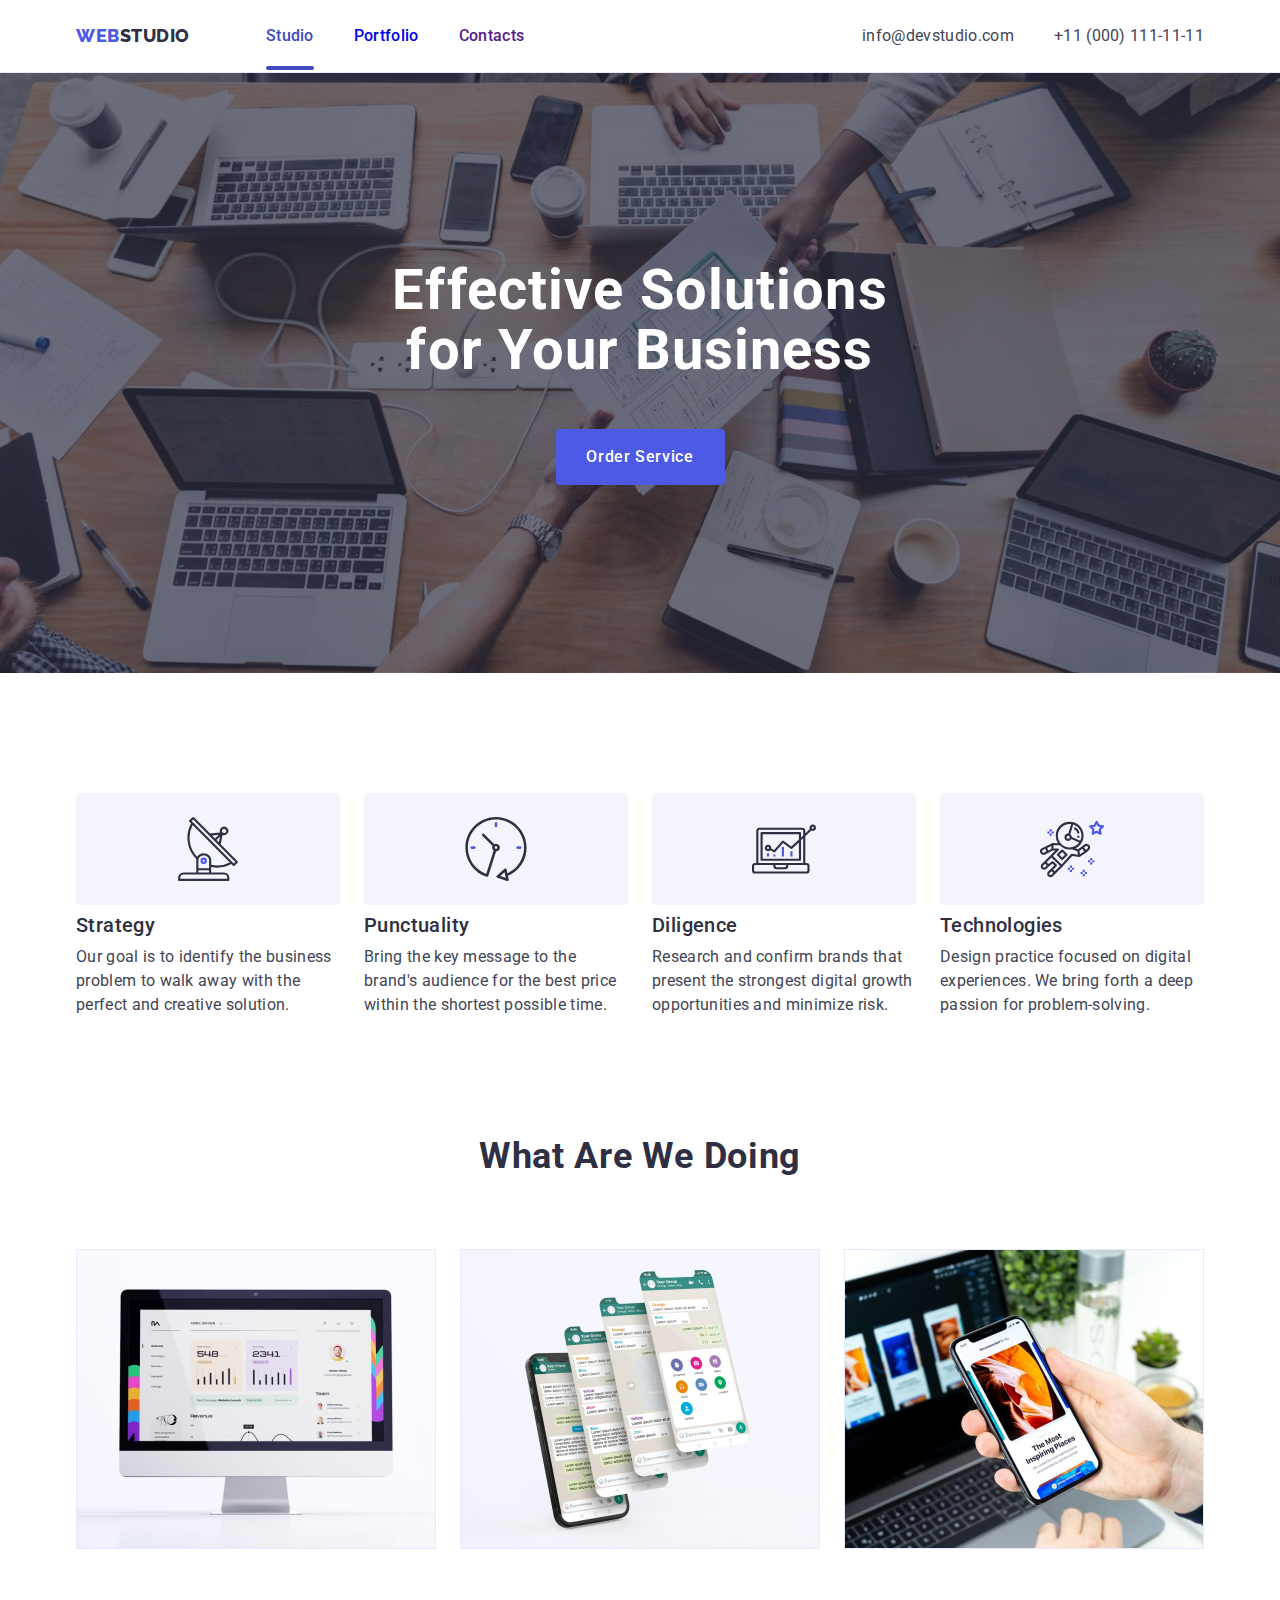
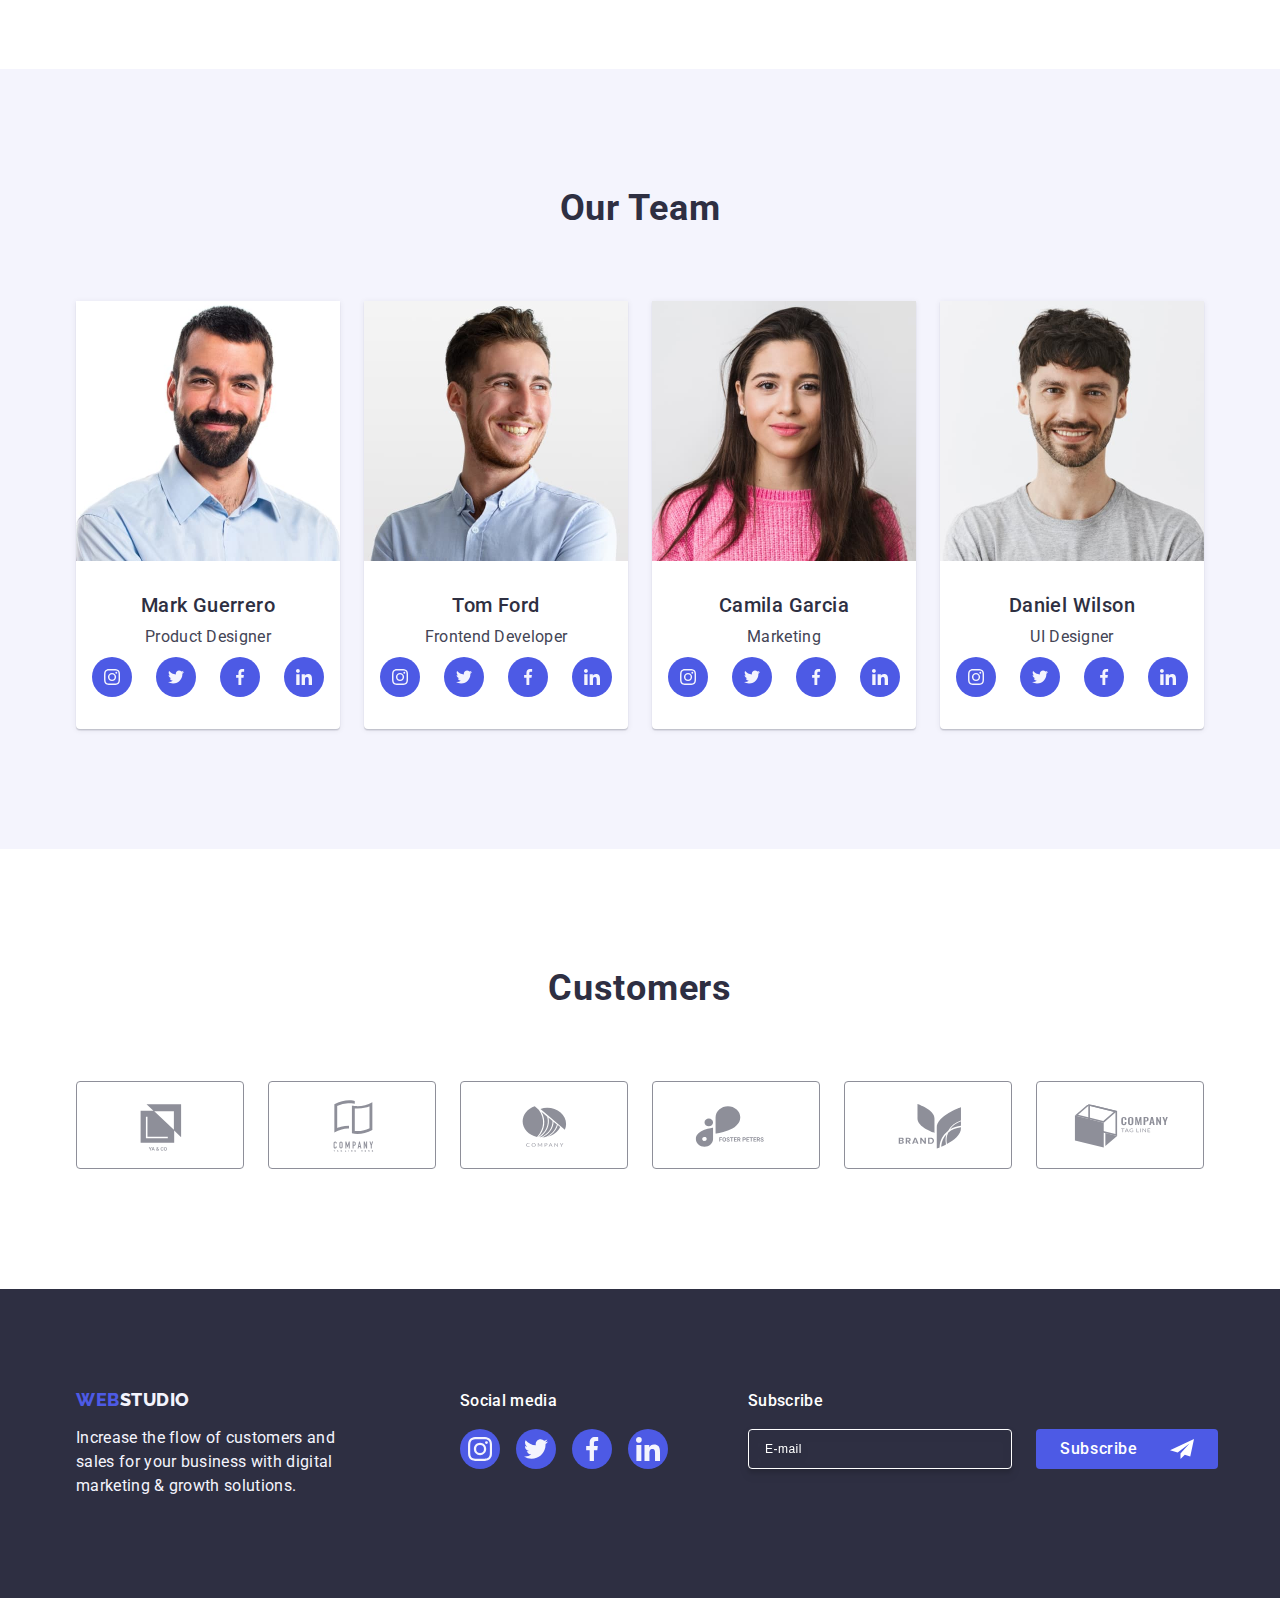
==== index.html @ 23e66b49 "Initial commit" ====
<!DOCTYPE html>
<html lang="en">
  <head>
    <meta charset="UTF-8" />
    <meta name="viewport" content="width=device-width, initial-scale=1.0" />
    <title>Document</title>
    <!--normalize-->
    <link rel="normalize" href="/css/modern-normalize.min.css" />
    <!--robo400-->
    <link rel="preconnect" href="https://fonts.googleapis.com" />
    <link rel="preconnect" href="https://fonts.gstatic.com" crossorigin />
    <link
      href="https://fonts.googleapis.com/css2?family=Roboto:wght@900&display=swap"
      rel="stylesheet"
    />
    <!--robo500-->
    <link rel="preconnect" href="https://fonts.googleapis.com" />
    <link rel="preconnect" href="https://fonts.gstatic.com" crossorigin />
    <link
      href="https://fonts.googleapis.com/css2?family=Roboto:ital,wght@0,400;0,500;0,900;1,400;1,500&display=swap"
      rel="stylesheet"
    />
    <!--robo700-->
    <link rel="preconnect" href="https://fonts.googleapis.com" />
    <link rel="preconnect" href="https://fonts.gstatic.com" crossorigin />
    <link
      href="https://fonts.googleapis.com/css2?family=Roboto:ital,wght@0,400;0,500;0,700;0,900;1,400;1,500&display=swap"
      rel="stylesheet"
    />
    <!--robo900-->
    <link rel="preconnect" href="https://fonts.googleapis.com" />
    <link rel="preconnect" href="https://fonts.gstatic.com" crossorigin />
    <link
      href="https://fonts.googleapis.com/css2?family=Roboto:ital,wght@0,400;0,900;1,400&display=swap"
      rel="stylesheet"
    />
    <!--raleway400-->
    <link rel="preconnect" href="https://fonts.googleapis.com" />
    <link rel="preconnect" href="https://fonts.gstatic.com" crossorigin />
    <link
      href="https://fonts.googleapis.com/css2?family=Raleway&family=Roboto:ital,wght@0,400;0,500;0,700;0,900;1,400;1,500&display=swap"
      rel="stylesheet"
    />

    <!--cssstyles-->
    <link rel="stylesheet" href="./css/styles.css" />

    <link rel="preconnect" href="https://fonts.gstatic.com" />
  </head>

  <body>
    <!--Header-->
    <header class="top-header">
      <div class="header-div container">
        <nav class="nav-menu link">
          <a class="web-text link" href="./index.html"
            >Web<span class="studio-text">Studio</span></a
          >
          <ul class="ul-one list">
            <li class="link-portfolio">
              <a href="./index.html" class="link active header-link">Studio</a>
            </li>
            <li>
              <a href="./portfolio.html" class="link header-link">Portfolio</a>
            </li>
            <li><a href="" class="link header-link">Contacts</a></li>
          </ul>
        </nav>

        <address class="address">
          <ul class="ul-address list">
            <li>
              <a href="mailto:info@devstudio.com" class="link"
                >info@devstudio.com</a
              >
            </li>
            <li>
              <a href="tel:+110001111111" class="link">+11 (000) 111-11-11</a>
            </li>
          </ul>
        </address>
      </div>
    </header>

    <!--Main content-->

    <main>
      <!--section-one-->

      <section class="section-one">
        <div class="container">
          <h1 class="tytle-main">Effective Solutions for Your Business</h1>
          <button class="butt-one list" type="button" data-modal-open>
            Order Service
          </button>
        </div>
      </section>

      <!--section-two-->
      <section class="section-two">
        <div class="container">
          <h2 class="header-two visually-hidden">Advantages of WebStudio</h2>

          <ul class="advantages-list list">
            <li class="advantages-item">
              <div class="advantages-img">
                <svg width="64" height="64">
                  <use href="./images/icons.svg#icon-antenna-1"></use>
                </svg>
              </div>
              <h3 class="header-three">Strategy</h3>
              <p class="paragraph-one">
                Our goal is to identify the business problem to walk away with
                the perfect and creative solution.
              </p>
            </li>

            <li class="advantages-item">
              <div class="advantages-img">
                <svg width="64" height="64">
                  <use href="./images/icons.svg#icon-clock-1"></use>
                </svg>
              </div>
              <h3 class="header-three">Punctuality</h3>
              <p class="paragraph-one">
                Bring the key message to the brand's audience for the best price
                within the shortest possible time.
              </p>
            </li>

            <li class="advantages-item">
              <div class="advantages-img">
                <svg width="64" height="64">
                  <use href="./images/icons.svg#icon-diagram-1"></use>
                </svg>
              </div>
              <h3 class="header-three">Diligence</h3>
              <p class="paragraph-one">
                Research and confirm brands that present the strongest digital
                growth opportunities and minimize risk.
              </p>
            </li>

            <li class="advantages-item">
              <div class="advantages-img">
                <svg width="64" height="64">
                  <use href="./images/icons.svg#icon-astronaut-1"></use>
                </svg>
              </div>
              <h3 class="header-three">Technologies</h3>
              <p class="paragraph-one">
                Design practice focused on digital experiences. We bring forth a
                deep passion for problem-solving.
              </p>
            </li>
          </ul>
        </div>
      </section>

      <!--section-three-->
      <section class="section-three">
        <div class="container">
          <h2 class="header-two">What are we doing</h2>
          <ul class="tasks-list list">
            <li class="tasks-item">
              <img
                src="./images/section3_p1.jpg"
                alt="Creating yor own project"
                width="360"
                height="300"
              />
            </li>

            <li class="tasks-item">
              <img
                src="./images/section3_p2.jpg"
                alt="Creating an app for IOS and Android"
                width="360"
                height="300"
              />
            </li>

            <li class="tasks-item">
              <img
                src="./images/section3_p3.jpg"
                alt="Design"
                width="360"
                height="300"
              />
            </li>
          </ul>
        </div>
      </section>
      <!--section 4-->
      <section class="section-four">
        <div class="container">
          <h2 class="header-two">Our Team</h2>

          <ul class="team-list list">
            <li class="staff-list">
              <img
                src="./images/section4_p1.jpg"
                alt="Mark Guerrero"
                width="264"
                height="260"
              />
              <div class="team-member">
                <h3 class="header-three header-name">Mark Guerrero</h3>
                <p class="paragraph-one paragraph-name">Product Designer</p>

                <ul class="sm-list">
                  <li class="sm-item">
                    <a href="" class="sm-link" aria-label="IS">
                      <svg class="sm-icon" width="16" height="16">
                        <use href="./images/icons.svg#icon-instagram-2"></use>
                      </svg>
                    </a>
                  </li>

                  <li class="sm-item">
                    <a href="" class="sm-link" aria-label="TW">
                      <svg class="sm-icon" width="16" height="16">
                        <use href="./images/icons.svg#icon-twitter-1"></use>
                      </svg>
                    </a>
                  </li>

                  <li class="sm-item">
                    <a href="" class="sm-link" aria-label="FB">
                      <svg class="sm-icon" width="16" height="16">
                        <use href="./images/icons.svg#icon-facebook-1"></use>
                      </svg>
                    </a>
                  </li>

                  <li class="sm-item">
                    <a href="" class="sm-link" aria-label="LKI">
                      <svg class="sm-icon" width="16" height="16">
                        <use href="./images/icons.svg#icon-linkedin-1"></use>
                      </svg>
                    </a>
                  </li>
                </ul>
              </div>
            </li>

            <li class="staff-list">
              <img
                src="./images/section4_p2.jpg"
                alt="Tom Ford"
                width="264"
                height="260"
              />
              <div class="team-member">
                <h3 class="header-three header-name">Tom Ford</h3>
                <p class="paragraph-one paragraph-name">Frontend Developer</p>
                <ul class="sm-list">
                  <li class="sm-item">
                    <a href="" class="sm-link" aria-label="IS">
                      <svg class="sm-icon" width="16" height="16">
                        <use href="./images/icons.svg#icon-instagram-2"></use>
                      </svg>
                    </a>
                  </li>

                  <li class="sm-item">
                    <a href="" class="sm-link" aria-label="TW">
                      <svg class="sm-icon" width="16" height="16">
                        <use href="./images/icons.svg#icon-twitter-1"></use>
                      </svg>
                    </a>
                  </li>

                  <li class="sm-item">
                    <a href="" class="sm-link" aria-label="FB">
                      <svg class="sm-icon" width="16" height="16">
                        <use href="./images/icons.svg#icon-facebook-1"></use>
                      </svg>
                    </a>
                  </li>

                  <li class="sm-item">
                    <a href="" class="sm-link" aria-label="LKI">
                      <svg class="sm-icon" width="16" height="16">
                        <use href="./images/icons.svg#icon-linkedin-1"></use>
                      </svg>
                    </a>
                  </li>
                </ul>
              </div>
            </li>

            <li class="staff-list">
              <img
                src="./images/section4_p3.jpg"
                alt="Camila Garcia"
                width="264"
                height="260"
              />
              <div class="team-member">
                <h3 class="header-three header-name">Camila Garcia</h3>
                <p class="paragraph-one paragraph-name">Marketing</p>
                <ul class="sm-list">
                  <li class="sm-item">
                    <a href="" class="sm-link" aria-label="IS">
                      <svg class="sm-icon" width="16" height="16">
                        <use href="./images/icons.svg#icon-instagram-2"></use>
                      </svg>
                    </a>
                  </li>

                  <li class="sm-item">
                    <a href="" class="sm-link" aria-label="TW">
                      <svg class="sm-icon" width="16" height="16">
                        <use href="./images/icons.svg#icon-twitter-1"></use>
                      </svg>
                    </a>
                  </li>

                  <li class="sm-item">
                    <a href="" class="sm-link" aria-label="FB">
                      <svg class="sm-icon" width="16" height="16">
                        <use href="./images/icons.svg#icon-facebook-1"></use>
                      </svg>
                    </a>
                  </li>

                  <li class="sm-item">
                    <a href="" class="sm-link" aria-label="LKI">
                      <svg class="sm-icon" width="16" height="16">
                        <use href="./images/icons.svg#icon-linkedin-1"></use>
                      </svg>
                    </a>
                  </li>
                </ul>
              </div>
            </li>

            <li class="staff-list">
              <img
                src="./images/section4_p4.jpg"
                alt="Daniel Wilson"
                width="264"
                height="260"
              />
              <div class="team-member">
                <h3 class="header-three header-name">Daniel Wilson</h3>
                <p class="paragraph-one paragraph-name">UI Designer</p>
                <ul class="sm-list">
                  <li class="sm-item">
                    <a href="" class="sm-link" aria-label="IS">
                      <svg class="sm-icon" width="16" height="16">
                        <use href="./images/icons.svg#icon-instagram-2"></use>
                      </svg>
                    </a>
                  </li>

                  <li class="sm-item">
                    <a href="" class="sm-link" aria-label="TW">
                      <svg class="sm-icon" width="16" height="16">
                        <use href="./images/icons.svg#icon-twitter-1"></use>
                      </svg>
                    </a>
                  </li>

                  <li class="sm-item">
                    <a href="" class="sm-link" aria-label="FB">
                      <svg class="sm-icon" width="16" height="16">
                        <use href="./images/icons.svg#icon-facebook-1"></use>
                      </svg>
                    </a>
                  </li>

                  <li class="sm-item">
                    <a href="" class="sm-link" aria-label="LKI">
                      <svg class="sm-icon" width="16" height="16">
                        <use href="./images/icons.svg#icon-linkedin-1"></use>
                      </svg>
                    </a>
                  </li>
                </ul>
              </div>
            </li>
          </ul>
        </div>
      </section>
      <!--SECTION FIVE-->
      <section class="section-five">
        <div class="container">
          <h2 class="header-two">Customers</h2>
          <ul class="clients-list">
            <li class="clients-item">
              <a href="" class="clients-link" aria-label="logo 1">
                <svg class="clients-icon" width="104" height="56">
                  <use href="./images/icons.svg#icon-yaco"></use>
                </svg>
              </a>
            </li>
            <li class="clients-item">
              <a href="" class="clients-link" aria-label="logo 2">
                <svg class="clients-icon" width="104" height="56">
                  <use href="./images/icons.svg#icon-company"></use>
                </svg>
              </a>
            </li>
            <li class="clients-item">
              <a href="" class="clients-link" aria-label="logo 3">
                <svg class="clients-icon" width="104" height="56">
                  <use href="./images/icons.svg#icon-company3"></use>
                </svg>
              </a>
            </li>
            <li class="clients-item">
              <a href="" class="clients-link" aria-label="logo 4">
                <svg class="clients-icon" width="104" height="56">
                  <use href="./images/icons.svg#icon-foster"></use>
                </svg>
              </a>
            </li>
            <li class="clients-item">
              <a href="" class="clients-link" aria-label="logo 5">
                <svg class="clients-icon" width="104" height="56">
                  <use href="./images/icons.svg#icon-brand"></use>
                </svg>
              </a>
            </li>
            <li class="clients-item">
              <a href="" class="clients-link" aria-label="logo 6">
                <svg class="clients-icon" width="104" height="56">
                  <use href="./images/icons.svg#icon-company6"></use>
                </svg>
              </a>
            </li>
          </ul>
        </div>
      </section>
    </main>

    <!--Footer-->

    <footer class="footer">
      <div class="container footer-div">
        <div class="footer-one">
          <a class="web-text footer-class link" href="./index.html">
            Web<span class="studio-text-footer">Studio</span></a
          >
          <p class="text-footer">
            Increase the flow of customers and sales for your business with
            digital marketing & growth solutions.
          </p>
        </div>
        <div>
          <p class="sm-paragraph">Social media</p>
          <ul class="sm-footer">
            <li class="sm-footer-item">
              <a href="" class="sm-link-footer" aria-label="IS">
                <svg class="sm-icon-footer" width="24" height="24">
                  <use href="./images/icons.svg#icon-instagram-2"></use>
                </svg>
              </a>
            </li>
            <li class="sm-footer-item">
              <a href="" class="sm-link-footer" aria-label="TW">
                <svg class="sm-icon-footer" width="24" height="24">
                  <use href="./images/icons.svg#icon-twitter-1"></use>
                </svg>
              </a>
            </li>
            <li class="sm-footer-item">
              <a href="" class="sm-link-footer" aria-label="FB">
                <svg class="sm-icon-footer" width="24" height="24">
                  <use href="./images/icons.svg#icon-facebook-1"></use>
                </svg>
              </a>
            </li>
            <li class="sm-footer-item">
              <a href="" class="sm-link-footer" aria-label="LKI">
                <svg class="sm-icon-footer" width="24" height="24">
                  <use href="./images/icons.svg#icon-linkedin-1"></use>
                </svg>
              </a>
            </li>
          </ul>
        </div>

        <div class="footer-subscribe">
          <p class="sm-paragraph">Subscribe</p>
          <form class="subscribe-form" name="subscribe-form">
            <label class="footer-form-field">
              <input
                class="footer-form-input"
                type="email"
                name="user-email"
                placeholder="E-mail"
              />
            </label>

            <button class="button-footer-subscribe" type="submit">
              Subscribe
              <svg class="footer-button-icon" width="24" height="24">
                <use href="./images/icons.svg#icon-Frame-3"></use>
              </svg>
            </button>
          </form>
        </div>
      </div>
    </footer>

    <!--MODAL WINDOW-->
    <div class="backdrop is-hidden" data-modal>
      <div class="modal">
        <button class="modal-btn" type="button" data-modal-close>
          <svg class="modal-icon" width="8" height="8">
            <use href="./images/icons.svg#icon-close-black-18dp-2-1"></use>
          </svg>
        </button>

        <!--FORM-->

        <p class="modal-caption">
          Leave your contacts and we will call you back
        </p>

        <form class="moda-form" name="review_form" autocomplete="on" novalidate>
          <div class="modal-container">
            <label class="modal-form-field" for="user-name">Name</label>
            <div class="modal-container-name">
              <input
                class="modal-form-input"
                id="user-name"
                name="user-name"
                type="text"
              />
              <svg class="modal-form-icon" width="18" height="24">
                <use href="./images/icons.svg#person"></use>
              </svg>
            </div>
          </div>

          <div class="modal-container">
            <label class="modal-form-field" for="user-tel">Phone</label>
            <div class="modal-container-name">
              <input
                class="modal-form-input"
                id="user-tel"
                name="user-tel"
                type="tel"
              />
              <svg class="modal-form-icon" width="18" height="24">
                <use href="./images/icons.svg#phone"></use>
              </svg>
            </div>
          </div>

          <div class="modal-container">
            <label class="modal-form-field" for="user-email">Email</label>
            <div class="modal-container-name">
              <input
                class="modal-form-input"
                id="user-email"
                type="email"
                name="user-email"
              />
              <svg class="modal-form-icon" width="18" height="24">
                <use href="./images/icons.svg#email"></use>
              </svg>
            </div>
          </div>

          <div class="modal-container-comment">
            <label class="modal-form-field" for="user-comment">Comment</label>
            <textarea
              class="modal-form-comment"
              id="user-comment"
              name="user-comment"
              rows="9"
              placeholder="Text input"
            >
            </textarea>
          </div>

          <div class="modal-container-agreement">
            <input
              class="modal-form-checkbox visually-hidden"
              id="user-privacy"
              type="checkbox"
              name="user-privacy"
              value="true"
            />
            <label class="modal-form-agreement-desc" for="user-privacy">
              <span class="modal-agreement-text">
                <svg class="modal-form-checkbox-icon" width="10" height="8">
                  <use href="./images/icons.svg#icon-vector-click"></use>
                </svg>
              </span>
              I accept the terms and conditions of the
              <a class="agreement-link-text" href="#">Privacy Policy</a>
            </label>
          </div>

          <button class="butt-one" type="submit">Send</button>
        </form>
      </div>
    </div>

    <script src="./js/modal.js"></script>
  </body>
</html>
---- css/styles.css ----
:root{
    --background-white: white;
    --background-dark: #2E2F42;
    --cloud-color: #F4F4FD;
    --web-color: #4D5AE5;
    --head-color:#2E2F42;
    --paragraph-color: #434455;
--pressed-state: #404BBF;
--h1-color:  #FFFFFF;
--accent: #E7E9FC;
--text: #434455;
--ligt-slate: #8E8F99;
--geen-success: #31D0AA;
--dairy: #FCFCFC;
}
/*NORMALIZATOR*/
*, 
*::before, 
*::after{
    box-sizing: border-box;
}
img{
    display: block;
}
h1, h2, h3, h4, h5, h6, p, ul{
    margin: 0;
}
/*HEADER*/ 
.top-header{
    border-bottom: 1px solid #e7e9fc;
    box-shadow:0px 2px 1px rgba(46, 47, 66, 0.08),
        0px 1px 1px rgba(46, 47, 66, 0.16),
        0px 1px 6px rgba(46, 47, 66, 0.08);
}
.header-div{
    display: flex;
}
.container{
    width: 1158px;
    margin: 0 auto;
    padding: 0 15px;
}
.nav-menu{
    display: flex; 
    align-items: center;
}
body{
    margin: 0;
    font-family: 'Roboto', sans-serif;
    font-style: normal;
    color: var(--text);
    background-color: var(--h1-color);
}
header{
background-color: var(--background-white);
}
.web-text{
    font-family: "Raleway", sans-serif;
    color: var(--web-color);
font-style: normal;
font-weight: 800;
font-size: 18px;
line-height: 1.17;
letter-spacing: 0.03em;
text-transform: uppercase;
margin-right: 76px;
}

.studio-text{
    color: var(--background-dark);
}
.link{
    text-decoration: none;
    
}
.list{
    list-style: none;
}
.ul-one{
    display: flex;
    gap: 40px;
    padding: 24px 0;
    color: var(--background-dark);
}

.ul-one a{
    font-family: 'Roboto';
    font-style: normal;
    font-weight: 500;
    font-size: 16px;
    line-height: 24px; 
    text-decoration: none; 
    letter-spacing: 0.02em;
    padding: 24px 0;
}

.ul-one a:hover, .ul-one a:focus, .ul-one a:active {
    color: var(--pressed-state);
    text-decoration: none;
    letter-spacing: 0.02em;
}
.header-link{
    position: relative;
    transition: color 250ms cubic-bezier(0.4, 0, 0.2, 1);
}
.active {
    color: var(--pressed-state);
}
.active::after{
content: "";
position: absolute;
bottom: -1px;
left: 0;
display: block;
width: 100%;
height: 4px;
border-radius: 2px;
background-color: var(--pressed-state);
}

.ul-address{
    display: flex;
    gap: 40px;
    padding: 24px 0;
}
.ul-address a{
color: var(--paragraph-color);
font-weight: 400;
font-size: 16px;
line-height: 24px;
letter-spacing: 0.02em;
text-decoration: none;
padding: 24px 0;
transition: color 250ms cubic-bezier(0.4, 0, 0.2, 1);
}

.ul-address a:hover, .ul-address a:focus{
    color: var(--pressed-state);
    text-decoration: none;
    letter-spacing: 0.02em;
}

.address{
    font-style: normal;
    margin-left: auto;
}
.advantages-list{
    display: flex;
    gap: 24px; 
}
.tytle-main{
    color: var(--h1-color);
    font-weight: 700;
    font-size: 56px;
    line-height: 60px;
    text-align: center;
    letter-spacing: 0.02em;
    line-height: 1.07;
    max-width: 496px;
    margin-right: auto;
  margin-left: auto;
  padding-bottom: 48px;
}
.header-two{
color: var(--head-color);
font-weight: 700;
font-size: 36px;
letter-spacing: 0.02em;
line-height: 1.11;
text-transform: capitalize;
text-align: center;
margin-bottom: 72px; 
}
.visually-hidden{
    position: absolute;
    width: 1px;
    height: 1px;
    margin: -1px;
    border: 0;
    padding: 0;
    white-space: nowrap;
    clip-path: inset(100%);
    clip: rect(0 0 0 0);
    overflow: hidden;
}

.header-three{
    color: var(--head-color);
    font-family: 'Roboto';
font-style: normal;
font-weight: 500;
font-size: 20px;
line-height: 24px;
letter-spacing: 0.02em;
text-transform: capitalize;
margin-bottom: 8px; 
}

.paragraph-one{
    color: var(--paragraph-color);
    font-weight: 400;
    font-size: 16px;
    letter-spacing: 0.02em;
    line-height: 1.5;
}
.butt-one{
    font-family: "Roboto", sans-serif;
    color: var(--h1-color);
font-weight: 500;
font-size: 16px;
line-height: 24px;
letter-spacing: 0.04em;
    background-color: var(--web-color);
cursor: pointer;
display: block;
min-width: 169px;
height: 56px;
border: none;
border-radius: 4px;
margin-right: auto;
margin-left: auto;
transition: background-color 250ms cubic-bezier(0.4, 0, 0.2, 1);
}

.butt-one:hover, .button-one:active{
    background-color: var(--pressed-state);
}
.butt-one:focus{
    background-color: var(--pressed-state);
}
.section-one{
background-image: linear-gradient(rgba(46, 47, 66, 0.7), rgba(46, 47, 66, 0.7)), 
url(../images/office.jpg);
max-width: 1440px;
text-align: center;
padding-top: 188px;
padding-bottom: 188px;
background-position: 50% 50%;
margin: auto;
background-repeat: no-repeat;
background-size: cover;
}

/*SECTION 2*/

.section-two{
background-color: var(--h1-color);
padding: 120px 0;
padding-top: 120px;
}
.advantages-img{
padding: 24px 100px;
background-color: var(--cloud-color);
width: 264px;
height: 112px;
border-radius: 4px;
margin-bottom: 8px;
display: flex;
    align-items: center;
    justify-content: center;
}

.advantages-item{
    width: calc((100% - 72px) / 4);
}
.advantages-list{
    padding-left: 0;
}
.section-three{
    background-color: var(--h1-color);
    padding-bottom: 120px;
}
.tasks-list{
    display: flex;
    gap: 24px; 
    padding-left: 0;
}
.tasks-item{
    width: calc((100% - 48px) / 3);
}

/* SECTION FOUR */

.section-four{
    background-color: var(--cloud-color);
    padding: 120px 0;
}
.team-list{
    display: flex;
    gap: 24px;
    padding-left: 0;
}
.staff-list{
    background-color: var(--h1-color);
    width: calc((100% - 72px) / 4);
    border-radius: 0px 0px 4px 4px;
    box-shadow: 0px 2px 1px 0px rgba(46, 47, 66, 0.08), 0px 1px 1px 0px rgba(46, 47, 66, 0.16), 0px 1px 6px 0px rgba(46, 47, 66, 0.08);
}
.team-member{

    padding: 32px 0;
}
.header-name{
    text-align: center;
    margin-bottom: 8px;
}
.paragraph-name{
    text-align: center;
}
/*Social media in team*/
.sm{
    padding: 32px 0;
}
.sm-list{
padding-top: 8px;
padding-left: 16px;
padding-right: 16px;
display: flex;
gap: 24px;
list-style: none;
justify-content: center;
}
.sm-item{
width: 40px;
height: 40px;

}
.sm-link{
    width: 100%;
    height: 100%;
    background-color: var(--web-color);
    border-radius: 50%;
    display: flex;
    align-items: center;
    justify-content: center;
    transition: background-color 250ms cubic-bezier(0.4, 0, 0.2, 1);
}
.sm-icon{
    fill: var(--cloud-color);
    
}
.sm-link:focus{
    background-color: var(--pressed-state);
}
.sm-link:hover{
background-color: var(--pressed-state);

}
/* Clients block (five)*/ 

.section-five{
    padding: 120px 0;
    background-color: var(--h1-color);
}
.clients-list{
    display: flex;
    gap: 24px;
    margin-top: 72px;
    padding: 0;

    }
.clients-item{
    list-style-type: none;
    height: 88px;
    width: calc((100% - 120px) / 6);
    }
.clients-link{
    display: flex;
    justify-content: center;
    align-items: center;
    color: var(--ligt-slate);
    fill: var(--ligt-slate);
    padding: 16px 32px;
    border: 1px solid var(--ligt-slate);
    border-radius: 4px;
    transition: border-color 250ms cubic-bezier(0.4, 0, 0.2, 1),
    color 250ms cubic-bezier(0.4, 0, 0.2, 1);
    height: 100%;
    width: 100%;
    }
.clients-link:focus{
    color: var(--pressed-state);
    border-color: var(--pressed-state);
    }
.clients-link:hover{
    color: var(--pressed-state);
border-color: var(--pressed-state);
}
.clients-icon:hover{
        fill: var(--pressed-state);
    }
.clients-icon:focus{
fill: var(--pressed-state);
          }
.clients-icon{
fill: currentColor;
}

          /* FOOTER */


.footer{
    background-color: #2E2F42;
    text-align: left;
font-style: normal;
font-weight: 400;
font-size: 16px;
line-height: 24px;
letter-spacing: 0.02em;
padding: 100px 0;
}
.footer-div{
display: flex;
    align-items: baseline;
}
.footer-one{
    margin-right: 120px;
}
.sm-paragraph{
    font-weight: 500;
    font-size: 16px;
    line-height: 1.5;
    letter-spacing: 0.02em;
    color: var(--h1-color);
    margin-bottom: 16px;
}
.sm-footer{
display: flex;
gap: 16px;
list-style: none;
padding-left: 0;
}
.sm-footer-item{
    width: 40px;
    height: 40px;
}
.sm-icon-footer{
fill: var(--cloud-color);
}
.sm-link-footer{
        width: 100%;
            height: 100%;
            background-color: var(--web-color);
            border-radius: 50%;
            display: flex;
            align-items: center;
            justify-content: center;
            transition: background-color 250ms cubic-bezier(0.4, 0, 0.2, 1);
}
.sm-link-footer:hover, .sm-link-footer:focus{
    background-color: #31D0AA;
}
.text-footer{
    color: var(--cloud-color);
width: 264px;
}

.footer-class{
    display: inline-block;
    margin-bottom: 16px;
}
.studio-text-footer{
    color: var(--cloud-color);
    font-family: 'Raleway';
font-style: normal;
font-weight: 800;
font-size: 18px;
line-height: 21px;
}

/*FOOTER SUBSCRIBE*/

.footer-subscribe {
 
    margin-left: 80px;
}

.subscribe-form {
    display: flex;
    gap: 24px;

}

.footer-form-input {
    width: 264px;
    height: 40px;
    padding: 8px 16px;
 
    background-color: transparent;
    border-radius: 4px;
    border: 1px solid var(--h1-color);
    box-shadow: 0px 4px 4px 0px rgba(0, 0, 0, 0.15);
    outline: transparent;

    color: var(--h1-color);
    font-size: 12px;
    line-height: 24px;
    letter-spacing: 0.48px;

    line-height: 1.5;
    filter: drop-shadow(0px 4px 4px rgba(0, 0, 0, 0.15));

}
.footer-form-input:focus{
    border-color: var(--web-color);
}
.footer-form-input::placeholder {
    color: currentColor;
}

.button-footer-subscribe {

    display: inline-flex;
    align-items: center;
    justify-content: center;
    gap: 16px;
    padding: 8px 24px;
    text-align: center;

   min-width: 165px;
    height: 40px;

    border-radius: 4px;
    border: none;
    background-color: var(--web-color);

    color: var(--h1-color);
    text-align: center;

    font-family: "Roboto", sans-serif;
    font-weight: 500;
    font-size: 16px;
    line-height: 24px;
    letter-spacing: 0.64px;

    cursor: pointer;
}

.footer-button-icon {
    fill: currentColor;
    margin-left: 16px;
}

/*PORTFOLIO*/ 
.section-six{
    padding-top: 96px; 
    padding-bottom: 120px; 
}
.button-portfolio{
    font-family: "Roboto", sans-serif;
    color: var(--background-dark);
    font-weight: 500;
    font-size: 16px;
    line-height: 24px;
    text-align: center;
    letter-spacing: 0.04em;    
        background-color: var(--cloud-color);
        border: 1px solid #E7E9FC;
        border-radius: 4px;
      cursor: pointer;  
      padding: 12px 24px;
      flex-direction: row;
    transition: color 250ms cubic-bezier(0.4, 0, 0.2, 1),
        background-color 250ms cubic-bezier(0.4, 0, 0.2, 1),
        border-color 250ms cubic-bezier(0.4, 0, 0.2, 1),
        box-shadow 250ms cubic-bezier(0.4, 0, 0.2, 1);

}
.button-portfolio:hover, .button-portfolio:focus{
    color: var(--h1-color);
    background-color: var(--pressed-state);
    border: 1px solid transparent;
    box-shadow: 0px 2px 2px 0px rgba(0, 0, 0, 0.12), 0px 2px 1px 0px rgba(0, 0, 0, 0.08), 0px 3px 1px 0px rgba(0, 0, 0, 0.10);
    
}
.header-three-portfolio{
    font-weight: 500;
    font-size: 20px;
    line-height: 1.2;
    letter-spacing: 0.02em;
    border-radius: 4px;
    color: var(--background-dark);
    margin-bottom: 8px;
}
.button-list{
    display: flex;
    justify-content: center;
    gap: 24px;
    margin-bottom: 72px;
    padding-left: 0;
}
.option-list{
    display: flex;
    flex-wrap: wrap;
    column-gap: 24px; 
    row-gap:  48px;
    padding-left: 0;
    
}
.app-link{
    display: block;
    box-shadow: 0px 1px 6px rgba(46, 47, 66, 0.08),
        0px 1px 1px rgba(46, 47, 66, 0.16),
        0px 2px 1px rgba(46, 47, 66, 0.08);
        transition:box-shadow 250ms cubic-bezier(0.4, 0, 0.2, 1);
}
.app-line{
    display: block;
    width: calc((100% - 48px) / 3);
    transition: box-shadow 250ms cubic-bezier(0.4, 0, 0.2, 1);
}
.app-line:hover{
box-shadow:0px 1px 6px rgba(46, 47, 66, 0.08),
    0px 1px 1px rgba(46, 47, 66, 0.16),
    0px 2px 1px rgba(46, 47, 66, 0.08);
}
.applications{
    padding: 32px 16px;
    border: 1px solid #e7e9fc;
    border-top: none;
}
.apps{
    display: block;
	max-width: 100%;
}

.overlay {
position: absolute;
  top: 0;
  left: 0;
  width: 100%;
  height: 100%;
  transform: translateY(100%);
  transition: transform 250ms ease-in-out;
}
.app-line a:hover .overlay{
    transform: translateY(0%);
}
.imagine-block{
    position: relative;
    overflow: hidden;
}
.overlay-text{
background-color: var(--web-color);
color: var(--cloud-color);
font-size: 16px;
line-height: 24px;
letter-spacing: 0.32px;
font-family: sans-serif;
padding: 40px 32px;
transition: transform 250ms cubic-bezier(0.4, 0, 0.2, 1);
}
.overlay-text:hover{
transform: translateY(0%);
}


/*MODAL STYLES*/

.backdrop {
    position: fixed;
    top: 0;
    left: 0;
    width: 100%;    height: 100%;

    background-color: rgba(46, 47, 66, 0.4);
    transition: opacity 250ms cubic-bezier(0.4, 0, 0.2, 1), visibility 250ms cubic-bezier(0.4, 0, 0.2, 1);
}
.backdrop.is-hidden{
    opacity: 0;
    pointer-events: none;
    visibility: hidden;
}
.modal {
    position: absolute;
    top: 50%;
    left: 50%;
    padding: 72px 24px 24px 24px;

    transform: translateX(-50%) translateY(-50%);

    width: 408px;
    min-height: 584px;

    background-color: var(--dairy);
    border-radius: 4px;
    box-shadow: 0px 2px 1px 0px rgba(0, 0, 0, 0.20), 0px 1px 3px 0px rgba(0, 0, 0, 0.12), 0px 1px 1px 0px rgba(0, 0, 0, 0.14);
    transition: transform 250ms cubic-bezier(0.4, 0, 0.2, 1);
}
.modal-container{
margin-bottom: 8px;
}
.modal-icon{
    position: absolute;
   fill: currentColor;
   transition: fill 250ms cubic-bezier(0.4, 0, 0.2, 1);
   
}
.modal-btn{
   position: absolute; 
   top: 24px;
   right: 24px;
   width: 24px;
   height: 24px;
   padding: 0;
   
   display: flex;
   justify-content: center;
   align-items: center;

   flex-shrink: 0;
   cursor: pointer;

   background-color: var(--accent);
   border-radius: 50%;
   border: 1px solid rgba(0, 0, 0, 0.10);
   transition: background-color 250ms cubic-bezier(0.4, 0, 0.2, 1), border 250ms cubic-bezier(0.4, 0, 0.2, 1);
}

.modal-btn:hover{
    color: var(--h1-color);
    background-color: var(--pressed-state);
    border: none;
}
.modal-btn:focus {
    color: var(--h1-color);
    background-color: var(--pressed-state);
    border: none;
}
.modal-icon:hover{
    fill: var(--h1-color);
}
.modal-icon:focus{
    fill: var(--h1-color);
}

.modal-caption {
    display: block;
    width: 360px;
    margin-bottom: 16px;


    color: var(--background-dark);
    text-align: center;
    font-size: 16px;
    font-weight: 500;
    line-height: 24px;
    letter-spacing: 0.32px;
}

.modal-form-field {
    display: block;
    position: relative;
    
    font-size: 12px;
    line-height: 1.17;
    letter-spacing: 0.04em;
    color:var(--ligt-slate);
    margin-bottom: 4px;
}

.modal-container-name{
    position: relative;
}
.modal-form-input {
    
    width: 100%;
    height: 40px;
    padding-left: 38px;

    font-size: 12px;
    letter-spacing: 0.48px;
    border: 1px solid rgba(46, 47, 66, 0.4);
    background-color: transparent;
    
    outline: transparent;
    border-radius: 4px;
    outline: transparent; 
    transition: border-color 250ms cubic-bezier(0.4, 0, 0.2, 1);
}
    

.modal-form-input:focus{
    
    border-color: var(--web-color);
}
.modal-form-icon{
    position: absolute;
    top: 50%;
    bottom: 11px;
    left: 16px;
    fill: var(--background-dark);
    transform: translateY(-50%);
    transition: fill 250ms cubic-bezier(0.4, 0, 0.2, 1);
    }

.modal-form-input:focus+.modal-form-icon {

    fill: var(--web-color);
}
.modal-form-input::placeholder{
    font-size: 12px;
    font-style: normal;
    
    line-height: 14px;
    letter-spacing: 0.48px;
    color: var(--background-dark);
}
.modal-container-comment{
    margin-bottom: 16px;
}
.modal-form-comment{
    width: 100%;
    height: 120px;
    padding: 8px 16px;

    resize: none;
    border-radius: 4px;
    border: 1px solid rgba(46, 47, 66, 0.4);
    background-color: transparent;
    outline: transparent;

    color: rgba(46, 47, 66, 0.40);
    font-size: 12px;
    letter-spacing: 0.04em;
    line-height: 1.17;

    transition: border-color 250ms cubic-bezier(0.4, 0, 0.2, 1);

}
.modal-form-comment::placeholder{
color: currentColor;
}

.modal-form-comment:focus {
    border-color: var(--web-color);
}
.modal-container-agreement{
    
    display: flex;
    align-items: center;
    flex-direction: column;
    margin-bottom: 24px;
}

.modal-form-checkbox-icon{
    display: flex;
    align-items: center;
    justify-content: center;
    
    width: 16px;
    height: 16px;
    
    border-radius: 2px;
    border: none;
}
.modal-form-checkbox{
    display: flex;
}

.modal-form-checkbox:checked + .modal-form-agreement-desc .modal-agreement-text{
   
    fill: var(--cloud-color); 
    border: none;
    background-color: var(--pressed-state);
}

.modal-form-agreement-desc {
    font-size: 12px;
    line-height: 1.17;
    letter-spacing: 0.04em;
    color: var(--ligt-slate);
}

.modal-form-link{
color: var(--web-color);
text-decoration: underline;
}
.modal-agreement-text{
    margin-right: 8px;
    width: 16px;
    height: 16px;
    border: 1px solid rgba(46, 47, 66, 0.4);
    border-radius: 2px;
    transition: background-color 250ms cubic-bezier(0.4, 0, 0.2, 1), border 250ms cubic-bezier(0.4, 0, 0.2, 1), fill 250ms cubic-bezier(0.4, 0, 0.2, 1);
    display: inline-flex;
    align-items: center;
    justify-content: center;
    fill: transparent;
}
.agreement-link-text{
    color: var(--web-color);
}
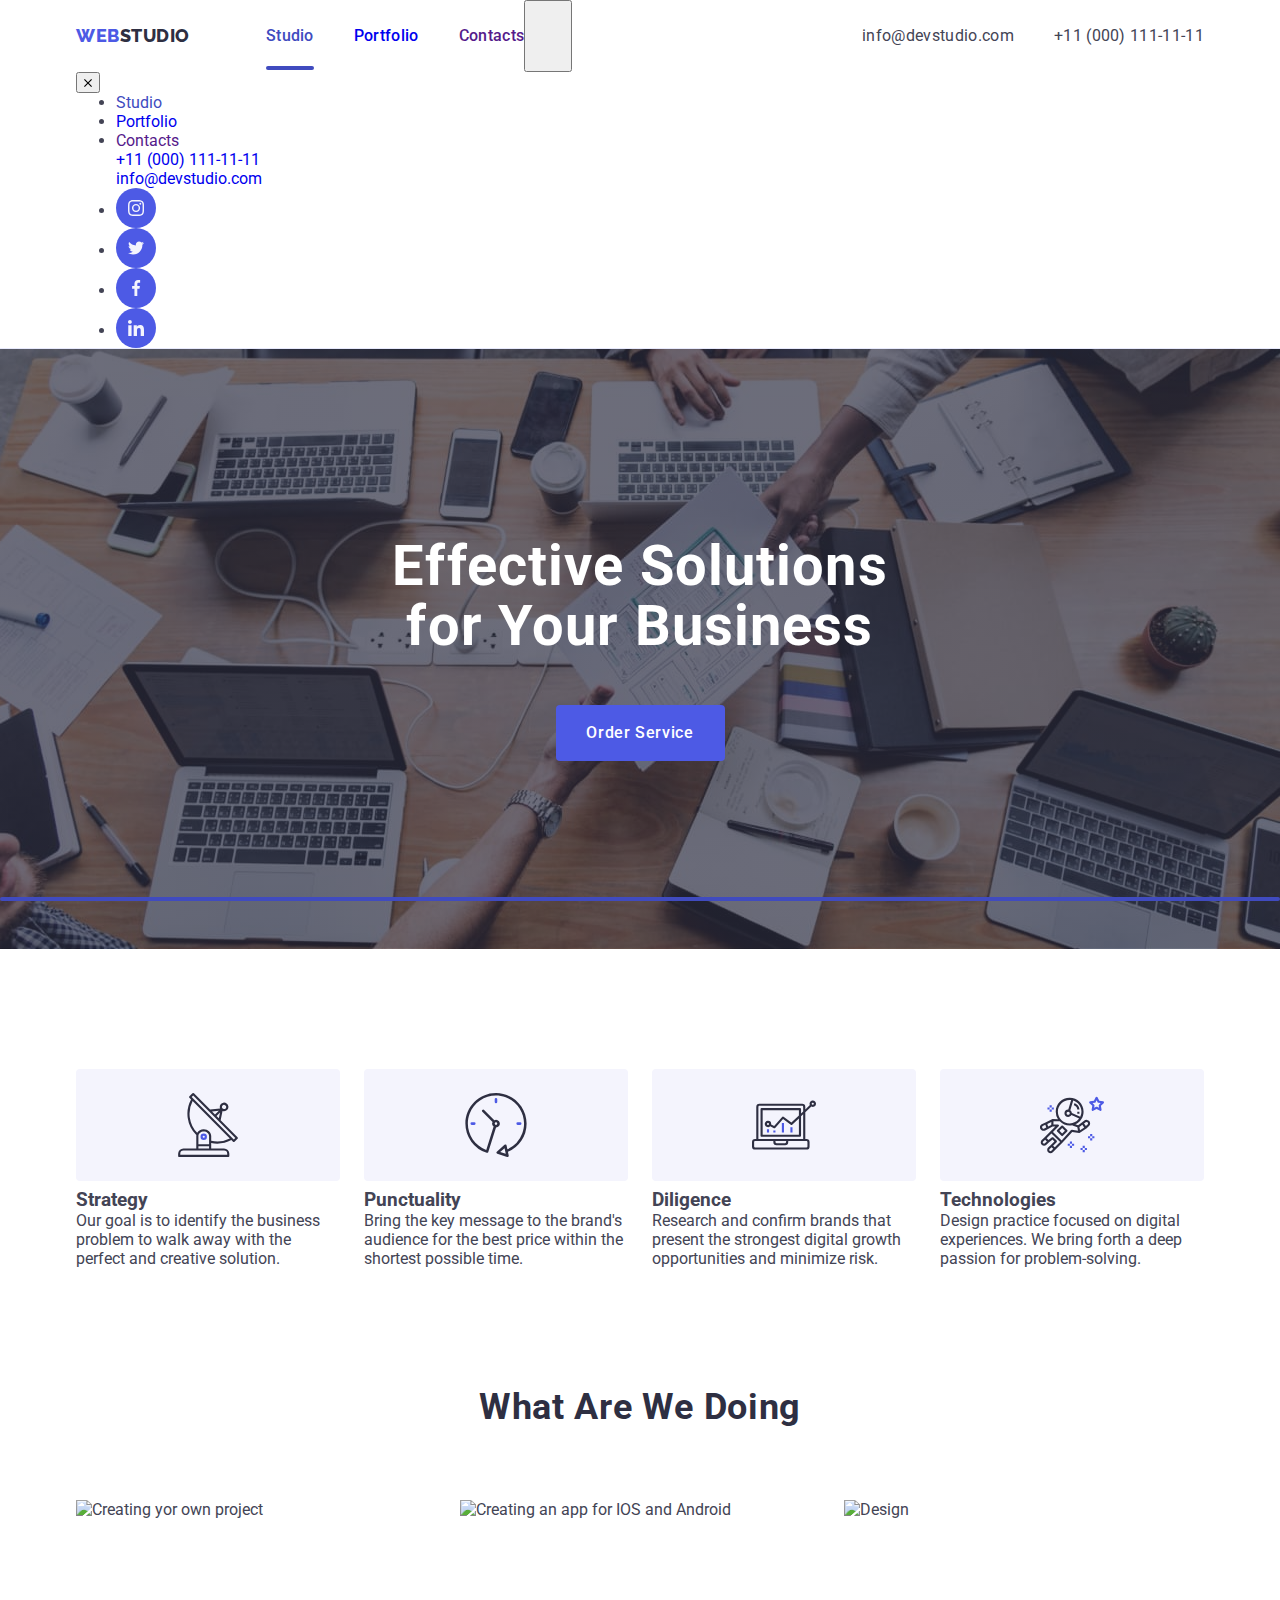
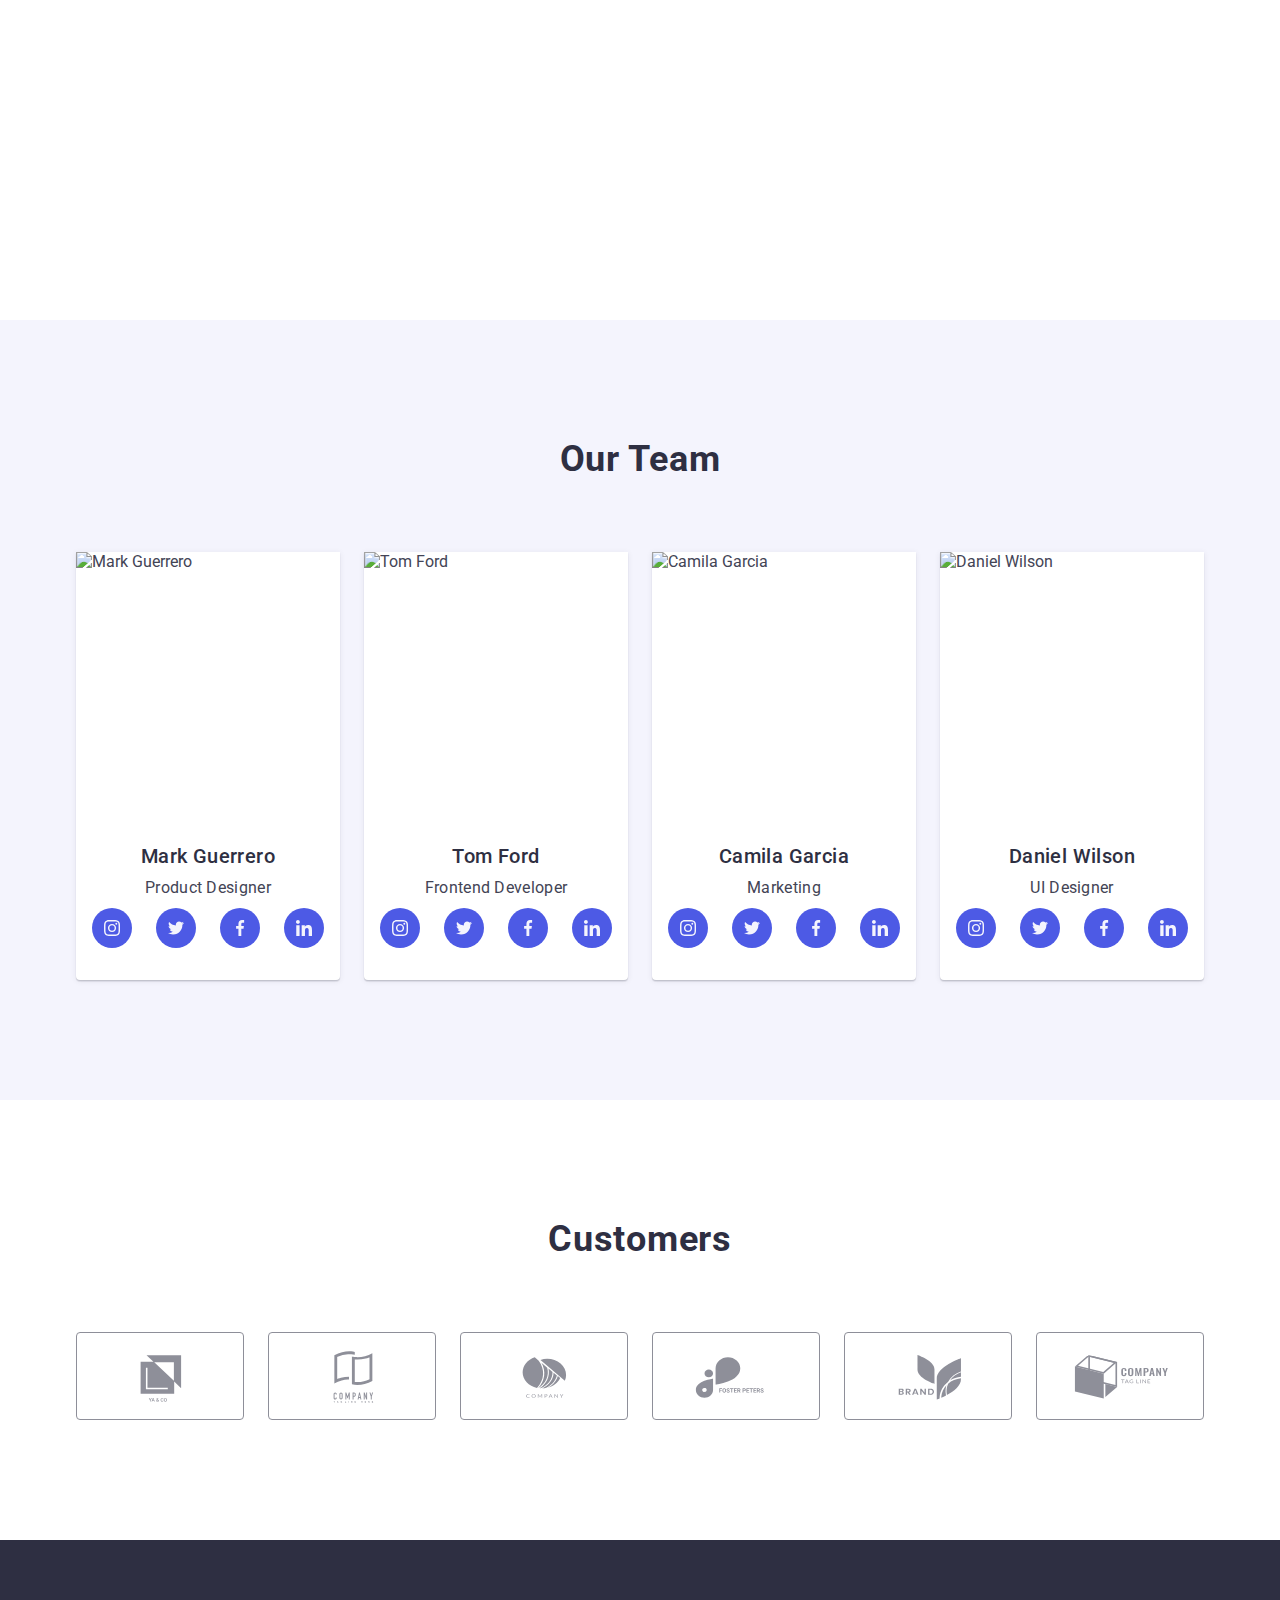
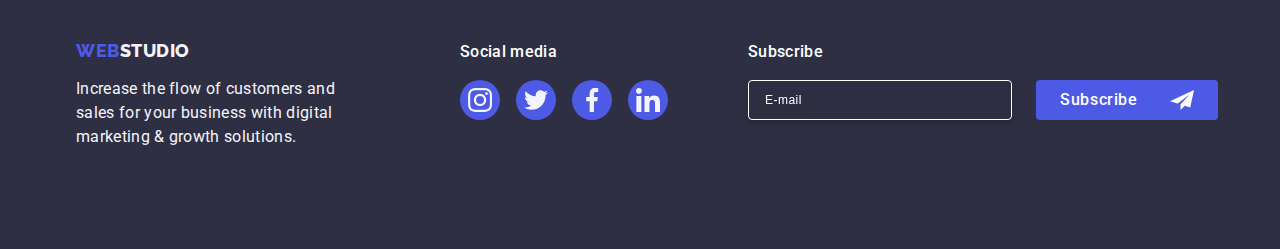
==== commit 1dad54c7: "1" ====
--- a/index.html
+++ b/index.html
@@ -7,41 +7,12 @@
     <!--normalize-->
     <link rel="normalize" href="/css/modern-normalize.min.css" />
     <!--robo400-->
-    <link rel="preconnect" href="https://fonts.googleapis.com" />
-    <link rel="preconnect" href="https://fonts.gstatic.com" crossorigin />
+    <link href="https://fonts.googleapis.com" rel="preconnect" />
+    <link href="https://fonts.gstatic.com" rel="preconnect" crossorigin />
     <link
-      href="https://fonts.googleapis.com/css2?family=Roboto:wght@900&display=swap"
+      href="https://fonts.googleapis.com/css2?family=Raleway:wght@800&family=Roboto:wght@400;500;700&display=swap"
       rel="stylesheet"
     />
-    <!--robo500-->
-    <link rel="preconnect" href="https://fonts.googleapis.com" />
-    <link rel="preconnect" href="https://fonts.gstatic.com" crossorigin />
-    <link
-      href="https://fonts.googleapis.com/css2?family=Roboto:ital,wght@0,400;0,500;0,900;1,400;1,500&display=swap"
-      rel="stylesheet"
-    />
-    <!--robo700-->
-    <link rel="preconnect" href="https://fonts.googleapis.com" />
-    <link rel="preconnect" href="https://fonts.gstatic.com" crossorigin />
-    <link
-      href="https://fonts.googleapis.com/css2?family=Roboto:ital,wght@0,400;0,500;0,700;0,900;1,400;1,500&display=swap"
-      rel="stylesheet"
-    />
-    <!--robo900-->
-    <link rel="preconnect" href="https://fonts.googleapis.com" />
-    <link rel="preconnect" href="https://fonts.gstatic.com" crossorigin />
-    <link
-      href="https://fonts.googleapis.com/css2?family=Roboto:ital,wght@0,400;0,900;1,400&display=swap"
-      rel="stylesheet"
-    />
-    <!--raleway400-->
-    <link rel="preconnect" href="https://fonts.googleapis.com" />
-    <link rel="preconnect" href="https://fonts.gstatic.com" crossorigin />
-    <link
-      href="https://fonts.googleapis.com/css2?family=Raleway&family=Roboto:ital,wght@0,400;0,500;0,700;0,900;1,400;1,500&display=swap"
-      rel="stylesheet"
-    />
-
     <!--cssstyles-->
     <link rel="stylesheet" href="./css/styles.css" />
 
@@ -67,6 +38,16 @@
           </ul>
         </nav>
 
+        <button
+          class="menu-toggle js-open-menu"
+          aria-expanded="false"
+          aria-controls="mobile-menu"
+        >
+          <svg class="icon-menu-open" width="32" height="22">
+            <use href="./images/icons.svg#burger"></use>
+          </svg>
+        </button>
+
         <address class="address">
           <ul class="ul-address list">
             <li>
@@ -80,6 +61,80 @@
           </ul>
         </address>
       </div>
+
+      <div class="menu-container js-menu-container" id="mobile-menu">
+        <div class="container">
+          <button class="menu-toggle-close js-close-menu">
+            <svg width="8" height="8">
+              <use href="./images/icons.svg#icon-close-black-18dp-2-1"></use>
+            </svg>
+          </button>
+          <ul class="mobile-menu">
+            <li class="mobile-menu-item">
+              <a href="./index.html" class="link active mobile-menu-link"
+                >Studio</a
+              >
+            </li>
+            <li class="mobile-menu-item">
+              <a href="./portfolio.html" class="link mobile-menu-link"
+                >Portfolio</a
+              >
+            </li>
+            <li class="mobile-menu-item">
+              <a href="" class="link mobile-menu-link">Contacts</a>
+            </li>
+          </ul>
+
+          <ul class="menu-address list">
+            <li>
+              <a href="tel:+110001111111" class="link menu-address-tel"
+                >+11 (000) 111-11-11</a
+              >
+            </li>
+            <li>
+              <a
+                href="mailto:info@devstudio.com"
+                class="link menu-address-email"
+                >info@devstudio.com</a
+              >
+            </li>
+          </ul>
+
+          <ul class="mobile-networks">
+            <li class="sm-item mobile-networks-item">
+              <a href="" class="sm-link" aria-label="IS">
+                <svg class="sm-icon" width="16" height="16">
+                  <use href="./images/icons.svg#icon-instagram-2"></use>
+                </svg>
+              </a>
+            </li>
+
+            <li class="sm-item">
+              <a href="" class="sm-link mobile-networks-item" aria-label="TW">
+                <svg class="sm-icon" width="16" height="16">
+                  <use href="./images/icons.svg#icon-twitter-1"></use>
+                </svg>
+              </a>
+            </li>
+
+            <li class="sm-item">
+              <a href="" class="sm-link mobile-networks-item" aria-label="FB">
+                <svg class="sm-icon" width="16" height="16">
+                  <use href="./images/icons.svg#icon-facebook-1"></use>
+                </svg>
+              </a>
+            </li>
+
+            <li class="sm-item">
+              <a href="" class="sm-link mobile-networks-item" aria-label="LKI">
+                <svg class="sm-icon" width="16" height="16">
+                  <use href="./images/icons.svg#icon-linkedin-1"></use>
+                </svg>
+              </a>
+            </li>
+          </ul>
+        </div>
+      </div>
     </header>
 
     <!--Main content-->
@@ -108,8 +163,8 @@
                   <use href="./images/icons.svg#icon-antenna-1"></use>
                 </svg>
               </div>
-              <h3 class="header-three">Strategy</h3>
-              <p class="paragraph-one">
+              <h3 class="advantages-subtitle">Strategy</h3>
+              <p class="advantages-text">
                 Our goal is to identify the business problem to walk away with
                 the perfect and creative solution.
               </p>
@@ -121,8 +176,8 @@
                   <use href="./images/icons.svg#icon-clock-1"></use>
                 </svg>
               </div>
-              <h3 class="header-three">Punctuality</h3>
-              <p class="paragraph-one">
+              <h3 class="advantages-subtitle">Punctuality</h3>
+              <p class="advantages-text">
                 Bring the key message to the brand's audience for the best price
                 within the shortest possible time.
               </p>
@@ -134,8 +189,8 @@
                   <use href="./images/icons.svg#icon-diagram-1"></use>
                 </svg>
               </div>
-              <h3 class="header-three">Diligence</h3>
-              <p class="paragraph-one">
+              <h3 class="advantages-subtitle">Diligence</h3>
+              <p class="advantages-text">
                 Research and confirm brands that present the strongest digital
                 growth opportunities and minimize risk.
               </p>
@@ -147,8 +202,8 @@
                   <use href="./images/icons.svg#icon-astronaut-1"></use>
                 </svg>
               </div>
-              <h3 class="header-three">Technologies</h3>
-              <p class="paragraph-one">
+              <h3 class="advantages-subtitle">Technologies</h3>
+              <p class="advantages-text">
                 Design practice focused on digital experiences. We bring forth a
                 deep passion for problem-solving.
               </p>
@@ -164,7 +219,8 @@
           <ul class="tasks-list list">
             <li class="tasks-item">
               <img
-                src="./images/section3_p1.jpg"
+                srcset="./images/desctop-1x.jpg 1x, ./images/desctop-2x.jpg 2x"
+                src="./images/desctop-1x.jpg"
                 alt="Creating yor own project"
                 width="360"
                 height="300"
@@ -173,7 +229,11 @@
 
             <li class="tasks-item">
               <img
-                src="./images/section3_p2.jpg"
+                srcset="
+                  ./images/mobile-phone-1px.jpg 1x,
+                  ./images/mobile-phone-2px.jpg 2x
+                "
+                src="./images/mobile-phone-1px.jpg"
                 alt="Creating an app for IOS and Android"
                 width="360"
                 height="300"
@@ -182,7 +242,11 @@
 
             <li class="tasks-item">
               <img
-                src="./images/section3_p3.jpg"
+                srcset="
+                  ./images/mobile-desc-1px.jpg 1x,
+                  ./images/mobile-desc-1px.jpg 2x
+                "
+                src="./images/mobile-desc-1px.jpg"
                 alt="Design"
                 width="360"
                 height="300"
@@ -193,13 +257,17 @@
       </section>
       <!--section 4-->
       <section class="section-four">
-        <div class="container">
+        <div class="container team-section">
           <h2 class="header-two">Our Team</h2>
 
           <ul class="team-list list">
             <li class="staff-list">
               <img
-                src="./images/section4_p1.jpg"
+                srcset="
+                  ./images/worker-1-1px.jpg 1x,
+                  ./images/worker-1-2px.jpg 2x
+                "
+                src="./images/worker-1-1px.jpg"
                 alt="Mark Guerrero"
                 width="264"
                 height="260"
@@ -246,7 +314,11 @@
 
             <li class="staff-list">
               <img
-                src="./images/section4_p2.jpg"
+                srcset="
+                  ./images/worker-2-1px.jpg 1x,
+                  ./images/worker-2-2px.jpg 2x
+                "
+                src="./images/worker-2-1px.jpg"
                 alt="Tom Ford"
                 width="264"
                 height="260"
@@ -292,7 +364,11 @@
 
             <li class="staff-list">
               <img
-                src="./images/section4_p3.jpg"
+                srcset="
+                  ./images/worker-3-1px.jpg 1x,
+                  ./images/worker-3-2px.jpg 2x
+                "
+                src="./images/worker-3-1px.jpg"
                 alt="Camila Garcia"
                 width="264"
                 height="260"
@@ -338,7 +414,11 @@
 
             <li class="staff-list">
               <img
-                src="./images/section4_p4.jpg"
+                srcset="
+                  ./images/worker-4-1px.jpg 1x,
+                  ./images/worker-4-2px.jpg 2x
+                "
+                src="./images/worker-4-1px.jpg"
                 alt="Daniel Wilson"
                 width="264"
                 height="260"
@@ -384,9 +464,10 @@
           </ul>
         </div>
       </section>
+
       <!--SECTION FIVE-->
       <section class="section-five">
-        <div class="container">
+        <div class="container customers-container">
           <h2 class="header-two">Customers</h2>
           <ul class="clients-list">
             <li class="clients-item">
@@ -514,8 +595,6 @@
             <use href="./images/icons.svg#icon-close-black-18dp-2-1"></use>
           </svg>
         </button>
-
-        <!--FORM-->
 
         <p class="modal-caption">
           Leave your contacts and we will call you back
@@ -603,6 +682,15 @@
       </div>
     </div>
 
+    <script
+      defer
+      src="https://cdnjs.cloudflare.com/ajax/libs/body-scroll-lock/3.1.5/bodyScrollLock.min.js"
+      integrity="sha512-HowizSDbQl7UPEAsPnvJHlQsnBmU2YMrv7KkTBulTLEGz9chfBoWYyZJL+MUO6p/yBuuMO/8jI7O29YRZ2uBlA=="
+      crossorigin="anonymous"
+    ></script>
+
+    <script src="./js/mobile-menuu.js"></script>
+
     <script src="./js/modal.js"></script>
   </body>
 </html>
